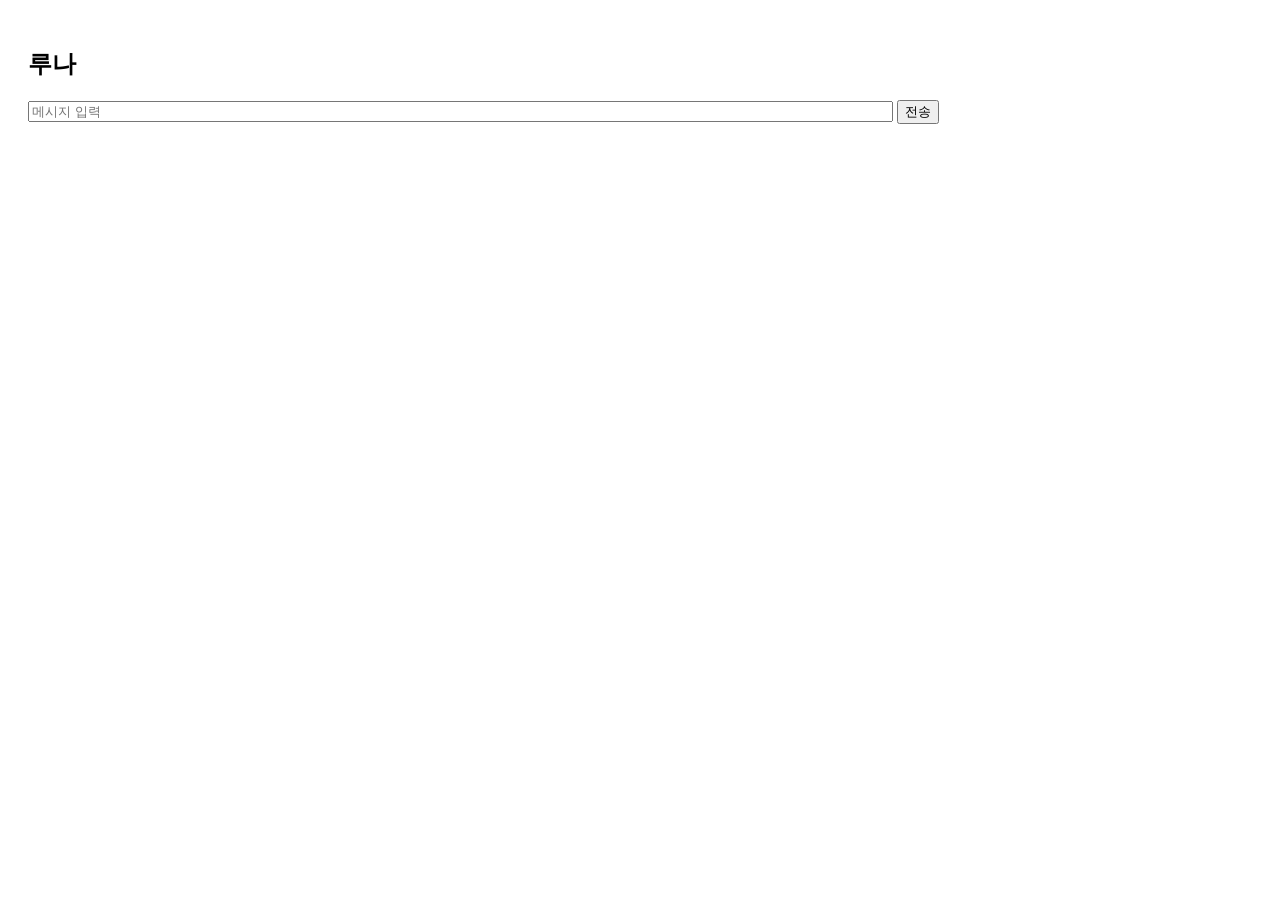
==== static/index.html @ 4da4af09 "first commit" ====
<!DOCTYPE html>
<html>
<head>
<meta charset="utf-8">
<title>Luna</title>
<meta name="viewport" content="width=device-width, initial-scale=1">
<link rel="manifest" href="/manifest.json">
</head>

<body style="font-family:sans-serif; padding:20px;">
<h2>루나</h2>

<input id="msg" placeholder="메시지 입력" style="width:70%">
<button onclick="send()">전송</button>

<div id="chat"></div>

<script>
async function send() {
    const text = document.getElementById("msg").value;

    const res = await fetch("/chat", {
        method: "POST",
        headers: {"Content-Type": "application/json"},
        body: JSON.stringify({message: text})
    });

    const data = await res.json();

    const chat = document.getElementById("chat");
    chat.innerHTML += "<p><b>나:</b> " + text + "</p>";
    chat.innerHTML += "<p><b>루나:</b> " + data.reply + "</p>";
}
</script>
</body>
</html>
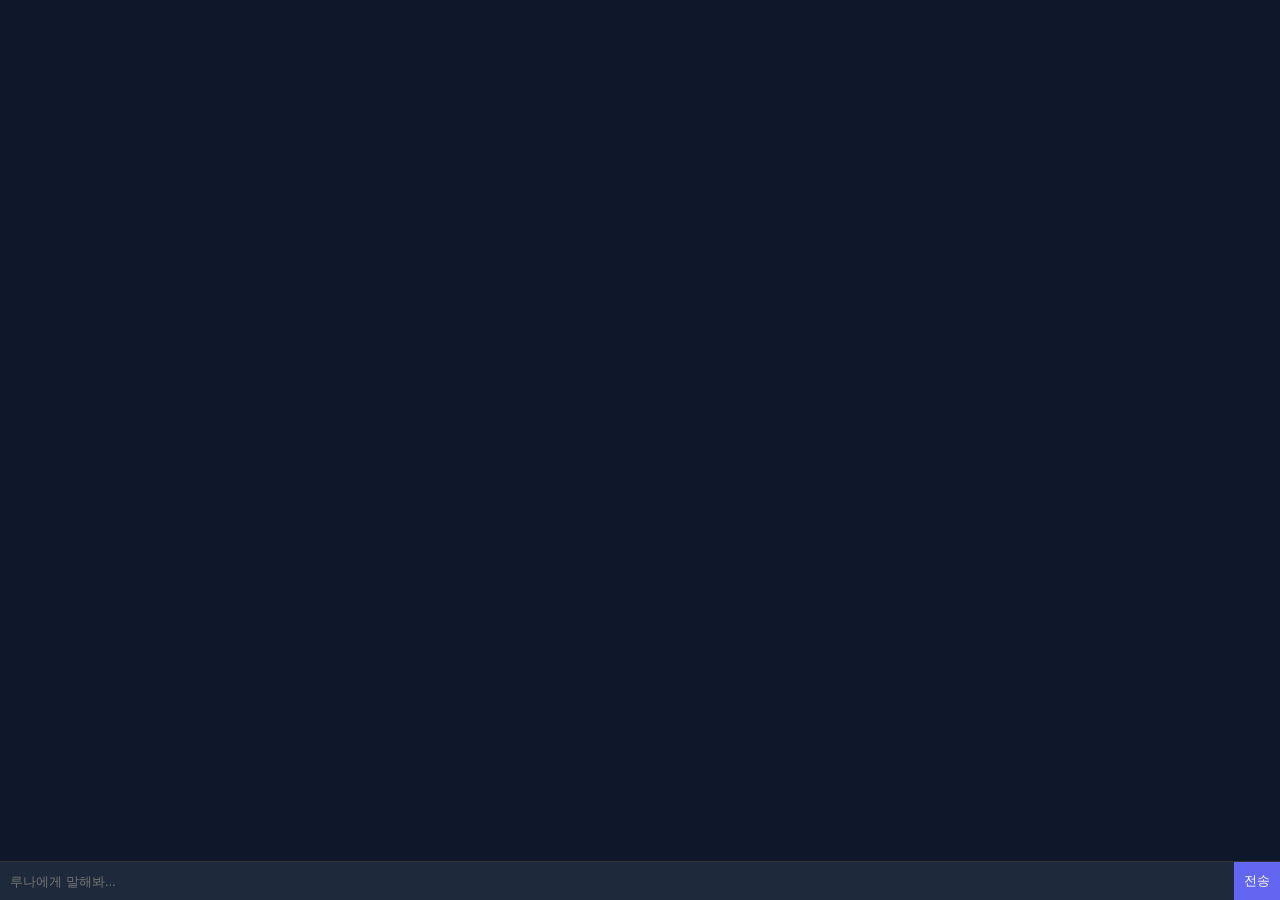
==== commit 2a497f23: "fix reply bug" ====
--- a/static/index.html
+++ b/static/index.html
@@ -1,36 +1,87 @@
 <!DOCTYPE html>
-<html>
+<html lang="ko">
 <head>
-<meta charset="utf-8">
-<title>Luna</title>
-<meta name="viewport" content="width=device-width, initial-scale=1">
-<link rel="manifest" href="/manifest.json">
+  <meta charset="UTF-8">
+  <title>루나</title>
+  <style>
+    body {
+      background: #0f172a;
+      color: white;
+      font-family: sans-serif;
+      display: flex;
+      flex-direction: column;
+      height: 100vh;
+      margin: 0;
+    }
+    #chat {
+      flex: 1;
+      padding: 10px;
+      overflow-y: auto;
+    }
+    .msg {
+      margin: 8px 0;
+    }
+    .user { color: #38bdf8; }
+    .luna { color: #a78bfa; }
+
+    #inputArea {
+      display: flex;
+      border-top: 1px solid #333;
+    }
+    input {
+      flex: 1;
+      padding: 10px;
+      border: none;
+      outline: none;
+      background: #1e293b;
+      color: white;
+    }
+    button {
+      padding: 10px;
+      background: #6366f1;
+      border: none;
+      color: white;
+    }
+  </style>
 </head>
-
-<body style="font-family:sans-serif; padding:20px;">
-<h2>루나</h2>
-
-<input id="msg" placeholder="메시지 입력" style="width:70%">
-<button onclick="send()">전송</button>
+<body>
 
 <div id="chat"></div>
 
+<div id="inputArea">
+  <input id="msg" placeholder="루나에게 말해봐..." />
+  <button onclick="send()">전송</button>
+</div>
+
 <script>
+const chat = document.getElementById("chat");
+
+function add(text, cls) {
+  const div = document.createElement("div");
+  div.className = "msg " + cls;
+  div.innerText = text;
+  chat.appendChild(div);
+  chat.scrollTop = chat.scrollHeight;
+}
+
 async function send() {
-    const text = document.getElementById("msg").value;
+  const input = document.getElementById("msg");
+  const text = input.value;
+  if (!text) return;
 
-    const res = await fetch("/chat", {
-        method: "POST",
-        headers: {"Content-Type": "application/json"},
-        body: JSON.stringify({message: text})
-    });
+  add("나: " + text, "user");
+  input.value = "";
 
-    const data = await res.json();
+  const res = await fetch("/chat", {
+    method: "POST",
+    headers: {"Content-Type": "application/json"},
+    body: JSON.stringify({ message: text })
+  });
 
-    const chat = document.getElementById("chat");
-    chat.innerHTML += "<p><b>나:</b> " + text + "</p>";
-    chat.innerHTML += "<p><b>루나:</b> " + data.reply + "</p>";
+  const data = await res.json();
+  add("루나: " + (data.reply || "응답 없음"), "luna");;
 }
 </script>
+
 </body>
 </html>
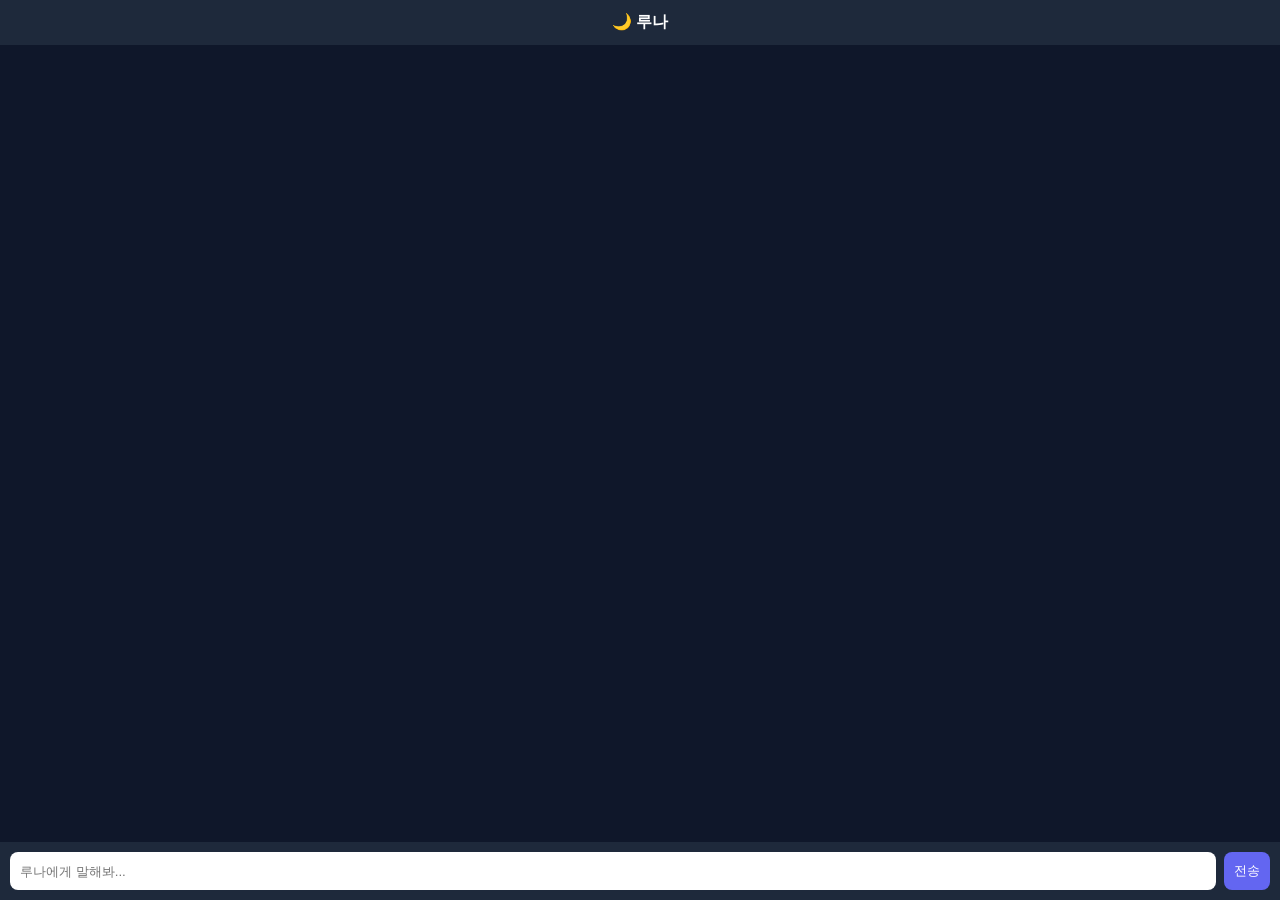
==== commit a10b3cea: "fix reply bug" ====
--- a/static/index.html
+++ b/static/index.html
@@ -2,51 +2,77 @@
 <html lang="ko">
 <head>
   <meta charset="UTF-8">
+  <div id="header">🌙 루나</div>
   <title>루나</title>
   <style>
-    body {
-      background: #0f172a;
-      color: white;
-      font-family: sans-serif;
-      display: flex;
-      flex-direction: column;
-      height: 100vh;
-      margin: 0;
-    }
-    #chat {
-      flex: 1;
-      padding: 10px;
-      overflow-y: auto;
-    }
-    .msg {
-      margin: 8px 0;
-    }
-    .user { color: #38bdf8; }
-    .luna { color: #a78bfa; }
+  body {
+    margin: 0;
+    background: #0f172a;
+    color: white;
+    font-family: sans-serif;
+    display: flex;
+    flex-direction: column;
+    height: 100vh;
+  }
 
-    #inputArea {
-      display: flex;
-      border-top: 1px solid #333;
-    }
-    input {
-      flex: 1;
-      padding: 10px;
-      border: none;
-      outline: none;
-      background: #1e293b;
-      color: white;
-    }
-    button {
-      padding: 10px;
-      background: #6366f1;
-      border: none;
-      color: white;
-    }
+  #header {
+    padding: 12px;
+    background: #1e293b;
+    text-align: center;
+    font-weight: bold;
+  }
+
+  #chat {
+    flex: 1;
+    overflow-y: auto;
+    padding: 10px;
+  }
+
+  .msg {
+    max-width: 70%;
+    margin: 6px;
+    padding: 10px;
+    border-radius: 12px;
+  }
+
+  .user {
+    background: #38bdf8;
+    align-self: flex-end;
+    color: black;
+  }
+
+  .luna {
+    background: #a78bfa;
+    align-self: flex-start;
+    color: black;
+  }
+
+  #inputArea {
+    display: flex;
+    padding: 10px;
+    background: #1e293b;
+  }
+
+  input {
+    flex: 1;
+    padding: 10px;
+    border-radius: 8px;
+    border: none;
+  }
+
+  button {
+    margin-left: 8px;
+    padding: 10px;
+    background: #6366f1;
+    border: none;
+    color: white;
+    border-radius: 8px;
+  }
   </style>
 </head>
 <body>
 
-<div id="chat"></div>
+<div id="chat" style="display:flex; flex-direction:column;"></div>
 
 <div id="inputArea">
   <input id="msg" placeholder="루나에게 말해봐..." />
@@ -60,8 +86,8 @@
   const div = document.createElement("div");
   div.className = "msg " + cls;
   div.innerText = text;
-  chat.appendChild(div);
-  chat.scrollTop = chat.scrollHeight;
+
+  document.getElementById("chat").appendChild(div);
 }
 
 async function send() {
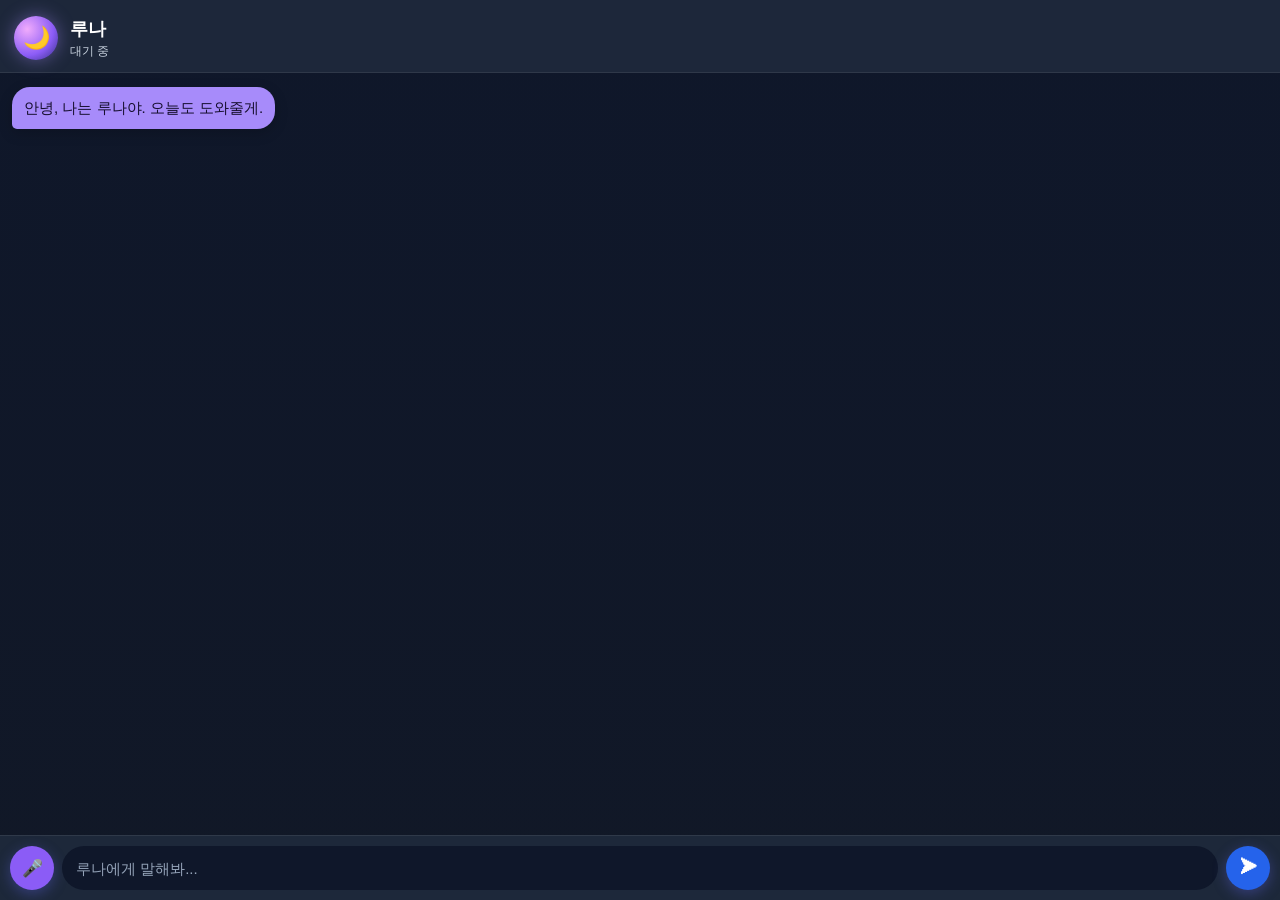
==== commit b147652c: "fix reply bug" ====
--- a/static/index.html
+++ b/static/index.html
@@ -1,113 +1,308 @@
 <!DOCTYPE html>
 <html lang="ko">
 <head>
-  <meta charset="UTF-8">
-  <div id="header">🌙 루나</div>
+  <meta charset="UTF-8" />
+  <meta name="viewport" content="width=device-width, initial-scale=1.0" />
+
   <title>루나</title>
+
+  <meta name="theme-color" content="#0f172a" />
+  <meta name="apple-mobile-web-app-capable" content="yes" />
+  <meta name="apple-mobile-web-app-title" content="루나" />
+  <meta name="apple-mobile-web-app-status-bar-style" content="black-translucent" />
+
   <style>
-  body {
-    margin: 0;
-    background: #0f172a;
-    color: white;
-    font-family: sans-serif;
-    display: flex;
-    flex-direction: column;
-    height: 100vh;
-  }
-
-  #header {
-    padding: 12px;
-    background: #1e293b;
-    text-align: center;
-    font-weight: bold;
-  }
-
-  #chat {
-    flex: 1;
-    overflow-y: auto;
-    padding: 10px;
-  }
-
-  .msg {
-    max-width: 70%;
-    margin: 6px;
-    padding: 10px;
-    border-radius: 12px;
-  }
-
-  .user {
-    background: #38bdf8;
-    align-self: flex-end;
-    color: black;
-  }
-
-  .luna {
-    background: #a78bfa;
-    align-self: flex-start;
-    color: black;
-  }
-
-  #inputArea {
-    display: flex;
-    padding: 10px;
-    background: #1e293b;
-  }
-
-  input {
-    flex: 1;
-    padding: 10px;
-    border-radius: 8px;
-    border: none;
-  }
-
-  button {
-    margin-left: 8px;
-    padding: 10px;
-    background: #6366f1;
-    border: none;
-    color: white;
-    border-radius: 8px;
-  }
+    * {
+      box-sizing: border-box;
+    }
+
+    body {
+      margin: 0;
+      height: 100vh;
+      background: linear-gradient(180deg, #0f172a 0%, #111827 100%);
+      color: white;
+      font-family: -apple-system, BlinkMacSystemFont, "Segoe UI", sans-serif;
+      display: flex;
+      flex-direction: column;
+      overflow: hidden;
+    }
+
+    #header {
+      padding: 16px 14px 12px;
+      background: rgba(30, 41, 59, 0.95);
+      border-bottom: 1px solid rgba(255,255,255,0.08);
+      display: flex;
+      align-items: center;
+      gap: 12px;
+    }
+
+    #avatar {
+      width: 44px;
+      height: 44px;
+      border-radius: 50%;
+      background: radial-gradient(circle at 30% 30%, #f0abfc, #8b5cf6 60%, #312e81);
+      display: flex;
+      align-items: center;
+      justify-content: center;
+      font-size: 22px;
+      box-shadow: 0 0 18px rgba(167, 139, 250, 0.45);
+    }
+
+    #titleBox {
+      flex: 1;
+    }
+
+    #title {
+      font-size: 18px;
+      font-weight: 800;
+      letter-spacing: -0.3px;
+    }
+
+    #status {
+      margin-top: 2px;
+      font-size: 12px;
+      color: #cbd5e1;
+    }
+
+    #chat {
+      flex: 1;
+      overflow-y: auto;
+      padding: 14px 12px 10px;
+      display: flex;
+      flex-direction: column;
+      gap: 8px;
+    }
+
+    .row {
+      display: flex;
+      width: 100%;
+    }
+
+    .row.user {
+      justify-content: flex-end;
+    }
+
+    .row.luna {
+      justify-content: flex-start;
+    }
+
+    .bubble {
+      max-width: 78%;
+      padding: 10px 12px;
+      border-radius: 18px;
+      font-size: 15px;
+      line-height: 1.45;
+      white-space: pre-wrap;
+      word-break: break-word;
+      box-shadow: 0 4px 14px rgba(0,0,0,0.18);
+    }
+
+    .user .bubble {
+      background: #38bdf8;
+      color: #04111d;
+      border-bottom-right-radius: 5px;
+    }
+
+    .luna .bubble {
+      background: #a78bfa;
+      color: #160f2e;
+      border-bottom-left-radius: 5px;
+    }
+
+    .system .bubble {
+      background: rgba(255,255,255,0.08);
+      color: #cbd5e1;
+      font-size: 13px;
+      align-self: center;
+      text-align: center;
+    }
+
+    #inputArea {
+      padding: 10px;
+      background: rgba(30, 41, 59, 0.98);
+      border-top: 1px solid rgba(255,255,255,0.08);
+      display: flex;
+      gap: 8px;
+      align-items: center;
+    }
+
+    #msg {
+      flex: 1;
+      min-height: 44px;
+      border: none;
+      outline: none;
+      border-radius: 999px;
+      padding: 0 14px;
+      background: #0f172a;
+      color: white;
+      font-size: 15px;
+    }
+
+    #msg::placeholder {
+      color: #94a3b8;
+    }
+
+    button {
+      width: 44px;
+      height: 44px;
+      border: none;
+      border-radius: 50%;
+      color: white;
+      font-size: 17px;
+      font-weight: bold;
+      background: #6366f1;
+      box-shadow: 0 4px 14px rgba(99, 102, 241, 0.35);
+    }
+
+    #micBtn {
+      background: #8b5cf6;
+    }
+
+    #sendBtn {
+      background: #2563eb;
+    }
+
+    button:active {
+      transform: scale(0.96);
+    }
+
+    .typing {
+      opacity: 0.8;
+      animation: pulse 1.1s infinite;
+    }
+
+    @keyframes pulse {
+      0% { opacity: 0.45; }
+      50% { opacity: 1; }
+      100% { opacity: 0.45; }
+    }
   </style>
 </head>
+
 <body>
-
-<div id="chat" style="display:flex; flex-direction:column;"></div>
-
-<div id="inputArea">
-  <input id="msg" placeholder="루나에게 말해봐..." />
-  <button onclick="send()">전송</button>
-</div>
-
-<script>
-const chat = document.getElementById("chat");
-
-function add(text, cls) {
-  const div = document.createElement("div");
-  div.className = "msg " + cls;
-  div.innerText = text;
-
-  document.getElementById("chat").appendChild(div);
-}
-
-async function send() {
-  const input = document.getElementById("msg");
-  const text = input.value;
-  if (!text) return;
-
-  add("나: " + text, "user");
-  input.value = "";
-
-  const res = await fetch("/chat", {
-    method: "POST",
-    headers: {"Content-Type": "application/json"},
-    body: JSON.stringify({ message: text })
-  });
-
-  const data = await res.json();
-  add("루나: " + (data.reply || "응답 없음"), "luna");;
-}
-</script>
-
+  <div id="header">
+    <div id="avatar">🌙</div>
+    <div id="titleBox">
+      <div id="title">루나</div>
+      <div id="status">대기 중</div>
+    </div>
+  </div>
+
+  <div id="chat"></div>
+
+  <div id="inputArea">
+    <button id="micBtn" onclick="startVoice()">🎤</button>
+    <input id="msg" placeholder="루나에게 말해봐..." />
+    <button id="sendBtn" onclick="send()">➤</button>
+  </div>
+
+  <script>
+    const chat = document.getElementById("chat");
+    const statusText = document.getElementById("status");
+    const input = document.getElementById("msg");
+
+    function setStatus(text) {
+      statusText.innerText = text;
+    }
+
+    function addMessage(text, sender) {
+      const row = document.createElement("div");
+      row.className = "row " + sender;
+
+      const bubble = document.createElement("div");
+      bubble.className = "bubble";
+      bubble.innerText = text;
+
+      row.appendChild(bubble);
+      chat.appendChild(row);
+      chat.scrollTop = chat.scrollHeight;
+
+      return row;
+    }
+
+    function removeElement(el) {
+      if (el && el.parentNode) {
+        el.parentNode.removeChild(el);
+      }
+    }
+
+    async function send() {
+      const text = input.value.trim();
+      if (!text) return;
+
+      addMessage(text, "user");
+      input.value = "";
+
+      setStatus("생각 중...");
+      const thinking = addMessage("생각 중...", "luna");
+      thinking.classList.add("typing");
+
+      try {
+        const res = await fetch("/chat", {
+          method: "POST",
+          headers: {
+            "Content-Type": "application/json"
+          },
+          body: JSON.stringify({ message: text })
+        });
+
+        const data = await res.json();
+        removeElement(thinking);
+
+        const reply = data.reply || "응답이 비어 있어.";
+        addMessage(reply, "luna");
+        setStatus("대기 중");
+
+      } catch (err) {
+        removeElement(thinking);
+        addMessage("서버 연결 오류가 났어.", "luna");
+        setStatus("오류");
+      }
+    }
+
+    input.addEventListener("keydown", function(e) {
+      if (e.key === "Enter") {
+        send();
+      }
+    });
+
+    function startVoice() {
+      const SpeechRecognition = window.SpeechRecognition || window.webkitSpeechRecognition;
+
+      if (!SpeechRecognition) {
+        addMessage("이 브라우저는 음성 인식을 지원하지 않아.", "luna");
+        return;
+      }
+
+      const recognition = new SpeechRecognition();
+      recognition.lang = "ko-KR";
+      recognition.interimResults = false;
+      recognition.continuous = false;
+
+      setStatus("듣는 중...");
+
+      recognition.onresult = function(event) {
+        const text = event.results[0][0].transcript;
+        input.value = text;
+        setStatus("생각 중...");
+        send();
+      };
+
+      recognition.onerror = function() {
+        setStatus("대기 중");
+        addMessage("음성을 잘 못 들었어. 다시 말해줘.", "luna");
+      };
+
+      recognition.onend = function() {
+        if (statusText.innerText === "듣는 중...") {
+          setStatus("대기 중");
+        }
+      };
+
+      recognition.start();
+    }
+
+    addMessage("안녕, 나는 루나야. 오늘도 도와줄게.", "luna");
+  </script>
 </body>
 </html>
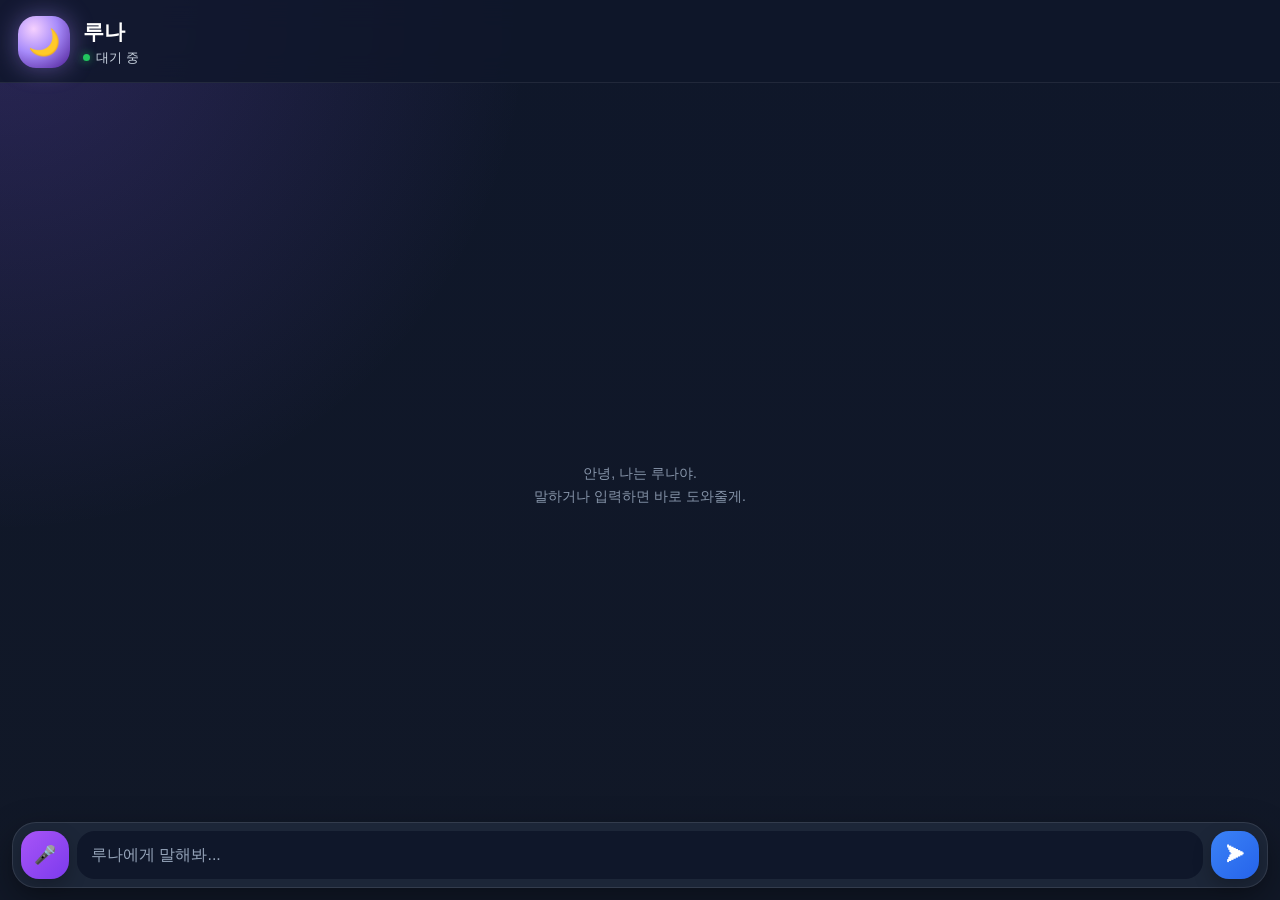
==== commit 445f12bc: "fix reply bug" ====
--- a/static/index.html
+++ b/static/index.html
@@ -2,7 +2,7 @@
 <html lang="ko">
 <head>
   <meta charset="UTF-8" />
-  <meta name="viewport" content="width=device-width, initial-scale=1.0" />
+  <meta name="viewport" content="width=device-width, initial-scale=1.0, viewport-fit=cover" />
 
   <title>루나</title>
 
@@ -14,68 +14,111 @@
   <style>
     * {
       box-sizing: border-box;
-    }
-
-    body {
+      -webkit-tap-highlight-color: transparent;
+    }
+
+    html, body {
       margin: 0;
-      height: 100vh;
-      background: linear-gradient(180deg, #0f172a 0%, #111827 100%);
+      width: 100%;
+      height: 100%;
+      background: #0f172a;
       color: white;
       font-family: -apple-system, BlinkMacSystemFont, "Segoe UI", sans-serif;
+      overflow: hidden;
+    }
+
+    body {
+      height: 100dvh;
       display: flex;
       flex-direction: column;
-      overflow: hidden;
+      background:
+        radial-gradient(circle at top left, rgba(139, 92, 246, 0.22), transparent 34%),
+        linear-gradient(180deg, #0f172a 0%, #111827 100%);
     }
 
     #header {
-      padding: 16px 14px 12px;
-      background: rgba(30, 41, 59, 0.95);
+      padding: calc(env(safe-area-inset-top) + 16px) 18px 14px;
+      background: rgba(15, 23, 42, 0.82);
+      backdrop-filter: blur(14px);
       border-bottom: 1px solid rgba(255,255,255,0.08);
       display: flex;
       align-items: center;
-      gap: 12px;
+      gap: 13px;
+      flex-shrink: 0;
     }
 
     #avatar {
-      width: 44px;
-      height: 44px;
-      border-radius: 50%;
-      background: radial-gradient(circle at 30% 30%, #f0abfc, #8b5cf6 60%, #312e81);
+      width: 52px;
+      height: 52px;
+      border-radius: 18px;
+      background: radial-gradient(circle at 30% 25%, #f5d0fe, #a78bfa 45%, #4c1d95);
       display: flex;
       align-items: center;
       justify-content: center;
-      font-size: 22px;
-      box-shadow: 0 0 18px rgba(167, 139, 250, 0.45);
+      font-size: 26px;
+      box-shadow: 0 0 24px rgba(167, 139, 250, 0.45);
     }
 
     #titleBox {
       flex: 1;
+      min-width: 0;
     }
 
     #title {
-      font-size: 18px;
-      font-weight: 800;
-      letter-spacing: -0.3px;
+      font-size: 21px;
+      font-weight: 850;
+      letter-spacing: -0.5px;
     }
 
     #status {
-      margin-top: 2px;
-      font-size: 12px;
+      margin-top: 3px;
+      font-size: 13px;
       color: #cbd5e1;
     }
 
+    #status::before {
+      content: "";
+      display: inline-block;
+      width: 7px;
+      height: 7px;
+      margin-right: 6px;
+      border-radius: 50%;
+      background: #22c55e;
+      box-shadow: 0 0 8px rgba(34, 197, 94, 0.7);
+      vertical-align: 1px;
+    }
+
+    #chatWrap {
+      flex: 1;
+      min-height: 0;
+      position: relative;
+    }
+
     #chat {
-      flex: 1;
+      height: 100%;
       overflow-y: auto;
-      padding: 14px 12px 10px;
+      padding: 18px 13px 112px;
       display: flex;
       flex-direction: column;
-      gap: 8px;
+      gap: 10px;
+      scroll-behavior: smooth;
     }
 
     .row {
       display: flex;
       width: 100%;
+      animation: pop 0.16s ease-out;
+    }
+
+    @keyframes pop {
+      from {
+        opacity: 0;
+        transform: translateY(4px) scale(0.98);
+      }
+      to {
+        opacity: 1;
+        transform: translateY(0) scale(1);
+      }
     }
 
     .row.user {
@@ -87,94 +130,108 @@
     }
 
     .bubble {
-      max-width: 78%;
-      padding: 10px 12px;
-      border-radius: 18px;
-      font-size: 15px;
-      line-height: 1.45;
+      max-width: min(82%, 520px);
+      padding: 11px 14px;
+      border-radius: 19px;
+      font-size: 15.8px;
+      line-height: 1.5;
       white-space: pre-wrap;
       word-break: break-word;
-      box-shadow: 0 4px 14px rgba(0,0,0,0.18);
+      box-shadow: 0 6px 18px rgba(0,0,0,0.22);
     }
 
     .user .bubble {
-      background: #38bdf8;
-      color: #04111d;
-      border-bottom-right-radius: 5px;
+      background: linear-gradient(135deg, #38bdf8, #0ea5e9);
+      color: #031521;
+      border-bottom-right-radius: 6px;
     }
 
     .luna .bubble {
-      background: #a78bfa;
-      color: #160f2e;
-      border-bottom-left-radius: 5px;
-    }
-
-    .system .bubble {
-      background: rgba(255,255,255,0.08);
-      color: #cbd5e1;
-      font-size: 13px;
-      align-self: center;
-      text-align: center;
-    }
-
-    #inputArea {
-      padding: 10px;
-      background: rgba(30, 41, 59, 0.98);
-      border-top: 1px solid rgba(255,255,255,0.08);
-      display: flex;
-      gap: 8px;
-      align-items: center;
-    }
-
-    #msg {
-      flex: 1;
-      min-height: 44px;
-      border: none;
-      outline: none;
-      border-radius: 999px;
-      padding: 0 14px;
-      background: #0f172a;
-      color: white;
-      font-size: 15px;
-    }
-
-    #msg::placeholder {
-      color: #94a3b8;
-    }
-
-    button {
-      width: 44px;
-      height: 44px;
-      border: none;
-      border-radius: 50%;
-      color: white;
-      font-size: 17px;
-      font-weight: bold;
-      background: #6366f1;
-      box-shadow: 0 4px 14px rgba(99, 102, 241, 0.35);
-    }
-
-    #micBtn {
-      background: #8b5cf6;
-    }
-
-    #sendBtn {
-      background: #2563eb;
-    }
-
-    button:active {
-      transform: scale(0.96);
-    }
-
-    .typing {
-      opacity: 0.8;
-      animation: pulse 1.1s infinite;
+      background: linear-gradient(135deg, #c4b5fd, #a78bfa);
+      color: #170f2e;
+      border-bottom-left-radius: 6px;
+    }
+
+    .typing .bubble {
+      opacity: 0.85;
+      animation: pulse 1.05s infinite;
     }
 
     @keyframes pulse {
       0% { opacity: 0.45; }
       50% { opacity: 1; }
       100% { opacity: 0.45; }
+    }
+
+    #inputArea {
+      position: fixed;
+      left: 12px;
+      right: 12px;
+      bottom: calc(env(safe-area-inset-bottom) + 12px);
+      min-height: 64px;
+      padding: 8px;
+      background: rgba(30, 41, 59, 0.9);
+      backdrop-filter: blur(18px);
+      border: 1px solid rgba(255,255,255,0.1);
+      border-radius: 24px;
+      display: flex;
+      align-items: center;
+      gap: 8px;
+      box-shadow: 0 12px 34px rgba(0,0,0,0.35);
+    }
+
+    #msg {
+      flex: 1;
+      height: 48px;
+      min-width: 0;
+      border: none;
+      outline: none;
+      border-radius: 18px;
+      padding: 0 14px;
+      background: rgba(15, 23, 42, 0.95);
+      color: white;
+      font-size: 16px;
+    }
+
+    #msg::placeholder {
+      color: #94a3b8;
+    }
+
+    button {
+      width: 48px;
+      height: 48px;
+      border: none;
+      border-radius: 18px;
+      color: white;
+      font-size: 18px;
+      font-weight: 800;
+      display: flex;
+      align-items: center;
+      justify-content: center;
+      flex-shrink: 0;
+      box-shadow: 0 7px 18px rgba(0,0,0,0.25);
+    }
+
+    button:active {
+      transform: scale(0.95);
+    }
+
+    #micBtn {
+      background: linear-gradient(135deg, #a855f7, #7c3aed);
+    }
+
+    #sendBtn {
+      background: linear-gradient(135deg, #3b82f6, #2563eb);
+    }
+
+    #emptyHint {
+      margin: auto;
+      text-align: center;
+      color: #94a3b8;
+      font-size: 14px;
+      line-height: 1.6;
+      opacity: 0.9;
+      padding-top: 80px;
     }
   </style>
 </head>
@@ -188,7 +245,14 @@
     </div>
   </div>
 
-  <div id="chat"></div>
+  <div id="chatWrap">
+    <div id="chat">
+      <div id="emptyHint">
+        안녕, 나는 루나야.<br />
+        말하거나 입력하면 바로 도와줄게.
+      </div>
+    </div>
+  </div>
 
   <div id="inputArea">
     <button id="micBtn" onclick="startVoice()">🎤</button>
@@ -200,14 +264,23 @@
     const chat = document.getElementById("chat");
     const statusText = document.getElementById("status");
     const input = document.getElementById("msg");
+    const emptyHint = document.getElementById("emptyHint");
 
     function setStatus(text) {
       statusText.innerText = text;
     }
 
-    function addMessage(text, sender) {
+    function removeEmptyHint() {
+      if (emptyHint && emptyHint.parentNode) {
+        emptyHint.parentNode.removeChild(emptyHint);
+      }
+    }
+
+    function addMessage(text, sender, extraClass = "") {
+      removeEmptyHint();
+
       const row = document.createElement("div");
-      row.className = "row " + sender;
+      row.className = "row " + sender + (extraClass ? " " + extraClass : "");
 
       const bubble = document.createElement("div");
       bubble.className = "bubble";
@@ -234,8 +307,7 @@
       input.value = "";
 
       setStatus("생각 중...");
-      const thinking = addMessage("생각 중...", "luna");
-      thinking.classList.add("typing");
+      const thinking = addMessage("생각 중...", "luna", "typing");
 
       try {
         const res = await fetch("/chat", {
@@ -255,7 +327,7 @@
 
       } catch (err) {
         removeElement(thinking);
-        addMessage("서버 연결 오류가 났어.", "luna");
+        addMessage("서버 연결 오류가 났어. 잠깐 뒤에 다시 말해줘.", "luna");
         setStatus("오류");
       }
     }
@@ -284,7 +356,6 @@
       recognition.onresult = function(event) {
         const text = event.results[0][0].transcript;
         input.value = text;
-        setStatus("생각 중...");
         send();
       };
 
@@ -301,8 +372,6 @@
 
       recognition.start();
     }
-
-    addMessage("안녕, 나는 루나야. 오늘도 도와줄게.", "luna");
   </script>
 </body>
 </html>
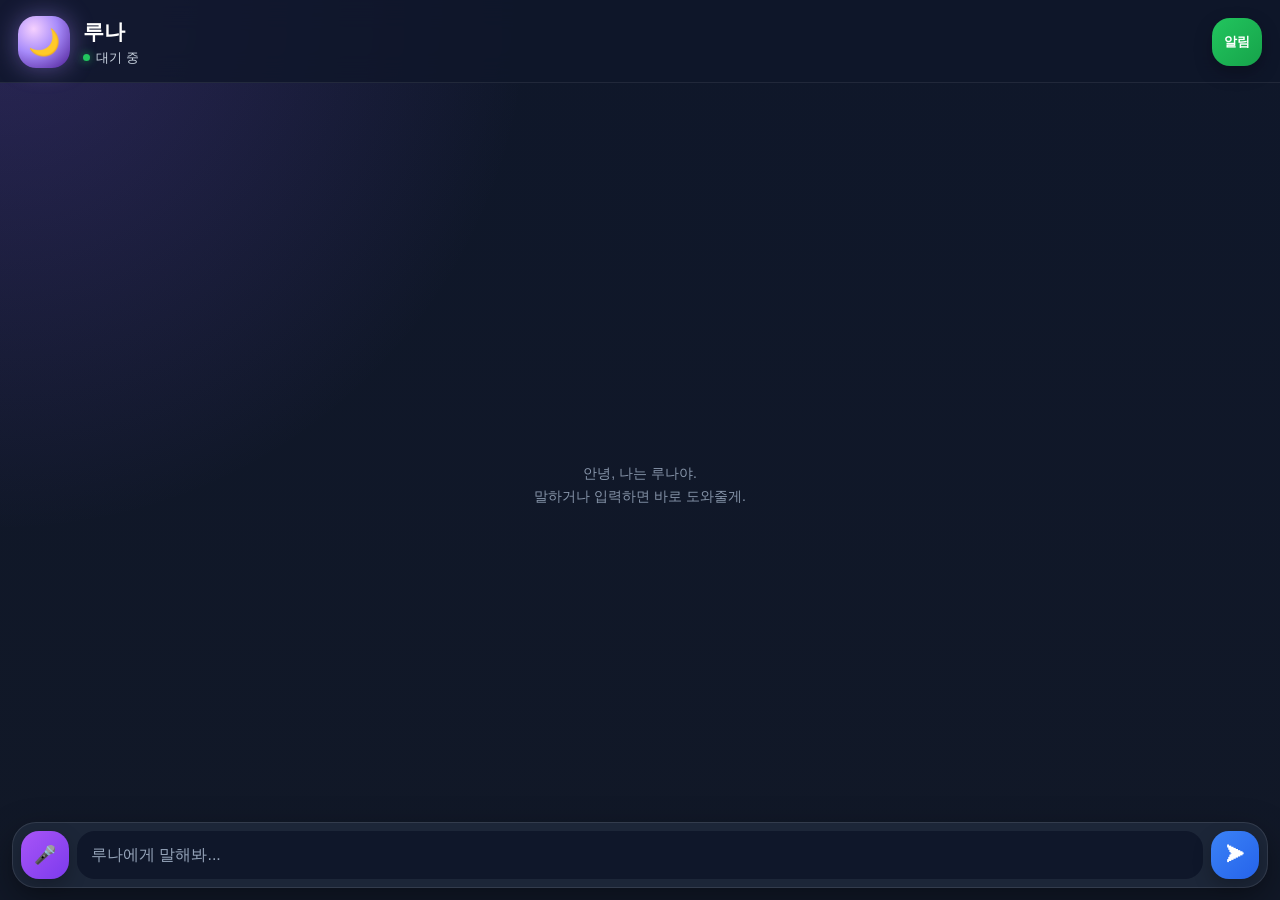
==== commit 9a9b3824: "fix bug" ====
--- a/static/index.html
+++ b/static/index.html
@@ -10,6 +10,9 @@
   <meta name="apple-mobile-web-app-capable" content="yes" />
   <meta name="apple-mobile-web-app-title" content="루나" />
   <meta name="apple-mobile-web-app-status-bar-style" content="black-translucent" />
+
+  <link rel="manifest" href="/static/manifest.json">
+  <link rel="apple-touch-icon" href="/static/icon-192.png">
 
   <style>
     * {
@@ -224,6 +227,15 @@
       background: linear-gradient(135deg, #3b82f6, #2563eb);
     }
 
+    #notifyBtn {
+      background: linear-gradient(135deg, #22c55e, #16a34a);
+      width: auto;
+      min-width: 48px;
+      padding: 0 12px;
+      font-size: 13px;
+    }
+
+
     #emptyHint {
       margin: auto;
       text-align: center;
@@ -243,6 +255,7 @@
       <div id="title">루나</div>
       <div id="status">대기 중</div>
     </div>
+    <button id="notifyBtn" onclick="enablePush()">알림</button>
   </div>
 
   <div id="chatWrap">
@@ -338,6 +351,85 @@
       }
     });
 
+
+    function urlBase64ToUint8Array(base64String) {
+      const padding = "=".repeat((4 - base64String.length % 4) % 4);
+      const base64 = (base64String + padding).replace(/-/g, "+").replace(/_/g, "/");
+      const rawData = window.atob(base64);
+      const outputArray = new Uint8Array(rawData.length);
+
+      for (let i = 0; i < rawData.length; ++i) {
+        outputArray[i] = rawData.charCodeAt(i);
+      }
+      return outputArray;
+    }
+
+    async function enablePush() {
+      if (!("serviceWorker" in navigator)) {
+        addMessage("이 브라우저는 서비스 워커를 지원하지 않아.", "luna");
+        return;
+      }
+
+      if (!("PushManager" in window)) {
+        addMessage("이 브라우저는 푸시 알림을 지원하지 않아.", "luna");
+        return;
+      }
+
+      try {
+        setStatus("알림 연결 중...");
+
+        const permission = await Notification.requestPermission();
+        if (permission !== "granted") {
+          addMessage("알림 권한이 허용되지 않았어.", "luna");
+          setStatus("대기 중");
+          return;
+        }
+
+        const reg = await navigator.serviceWorker.register("/static/sw.js");
+
+        const keyRes = await fetch("/push/public-key");
+        const keyData = await keyRes.json();
+
+        if (!keyData.ok || !keyData.publicKey) {
+          addMessage("서버에 푸시 알림 키가 아직 설정되지 않았어.", "luna");
+          setStatus("대기 중");
+          return;
+        }
+
+        let sub = await reg.pushManager.getSubscription();
+        if (!sub) {
+          sub = await reg.pushManager.subscribe({
+            userVisibleOnly: true,
+            applicationServerKey: urlBase64ToUint8Array(keyData.publicKey)
+          });
+        }
+
+        const saveRes = await fetch("/push/subscribe", {
+          method: "POST",
+          headers: { "Content-Type": "application/json" },
+          body: JSON.stringify({ subscription: sub.toJSON() })
+        });
+
+        const saveData = await saveRes.json();
+        if (saveData.ok) {
+          addMessage("폰 알림 연결이 완료됐어.", "luna");
+          setStatus("알림 연결됨");
+        } else {
+          addMessage("알림 구독 저장에 실패했어: " + (saveData.message || ""), "luna");
+          setStatus("오류");
+        }
+
+      } catch (err) {
+        addMessage("알림 연결 중 오류가 났어: " + err.message, "luna");
+        setStatus("오류");
+      }
+    }
+
+    if ("serviceWorker" in navigator) {
+      navigator.serviceWorker.register("/static/sw.js").catch(() => {});
+    }
+
+
     function startVoice() {
       const SpeechRecognition = window.SpeechRecognition || window.webkitSpeechRecognition;
 
